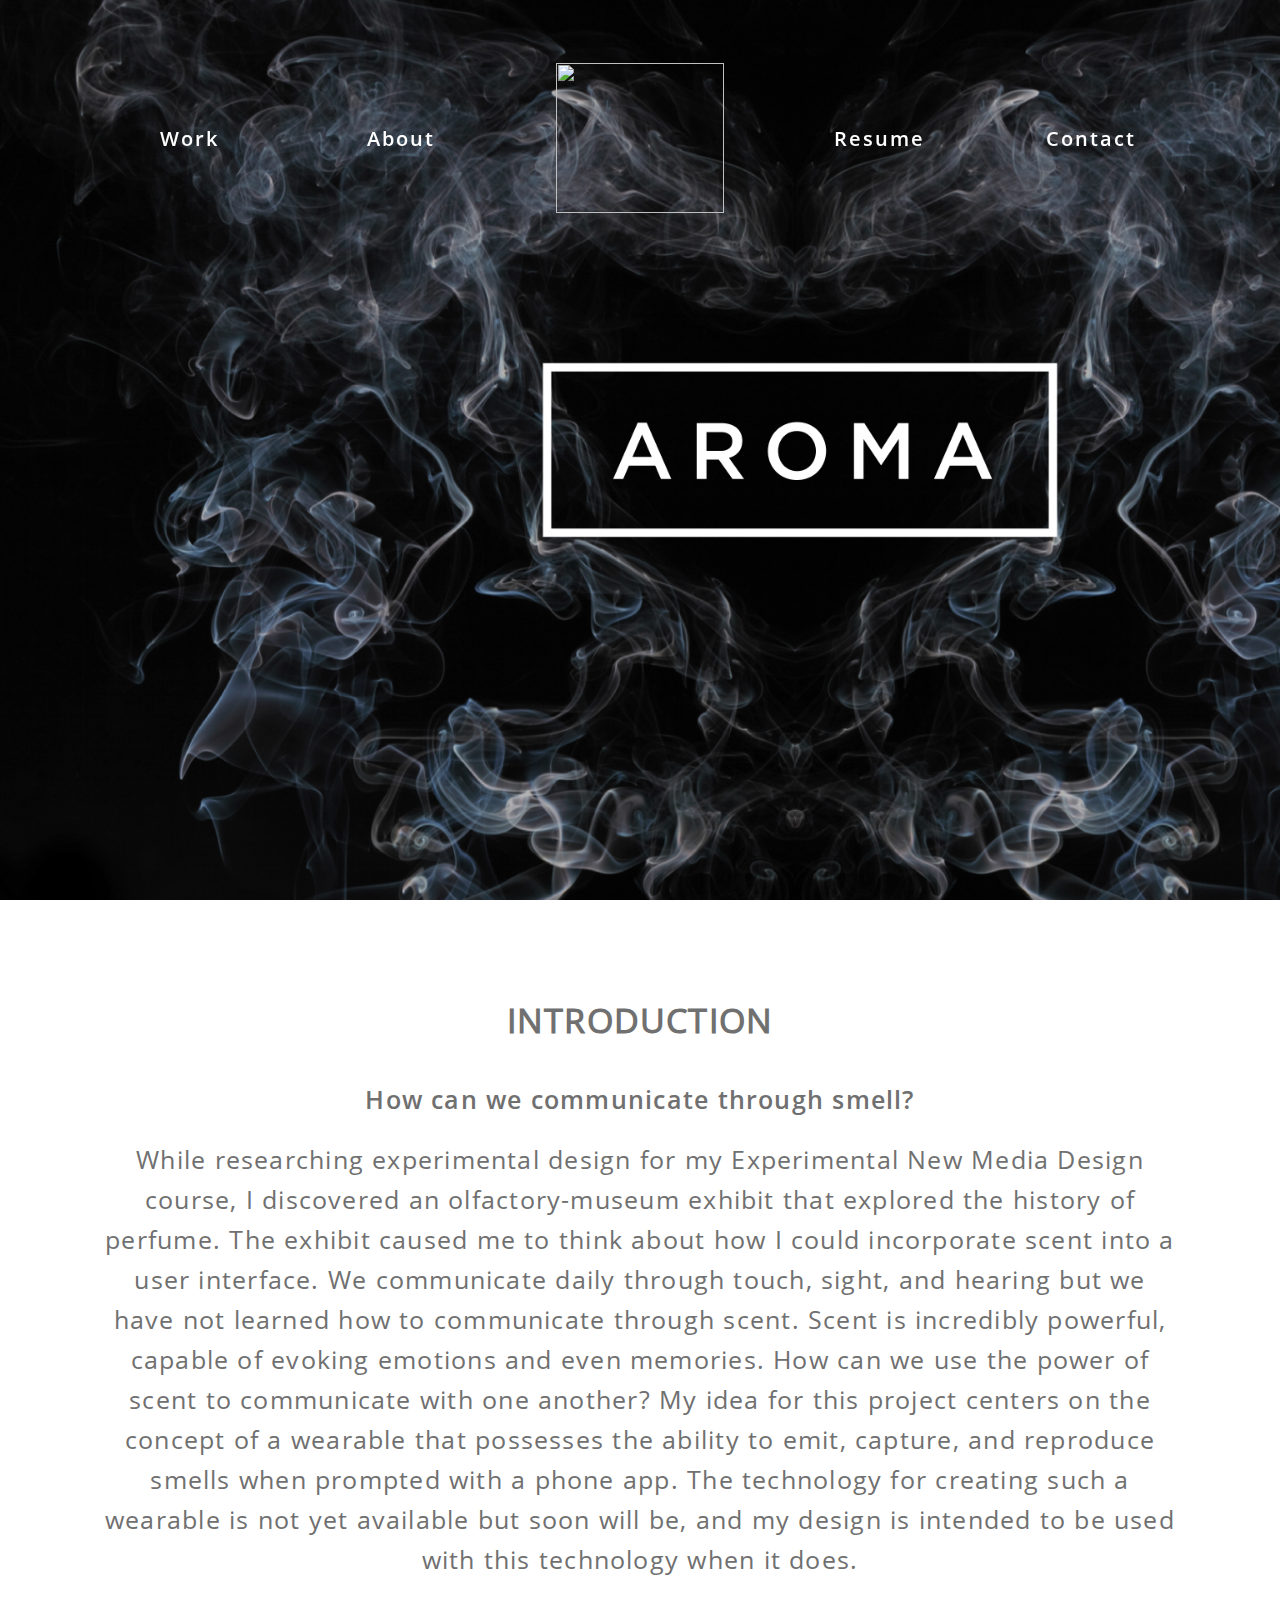
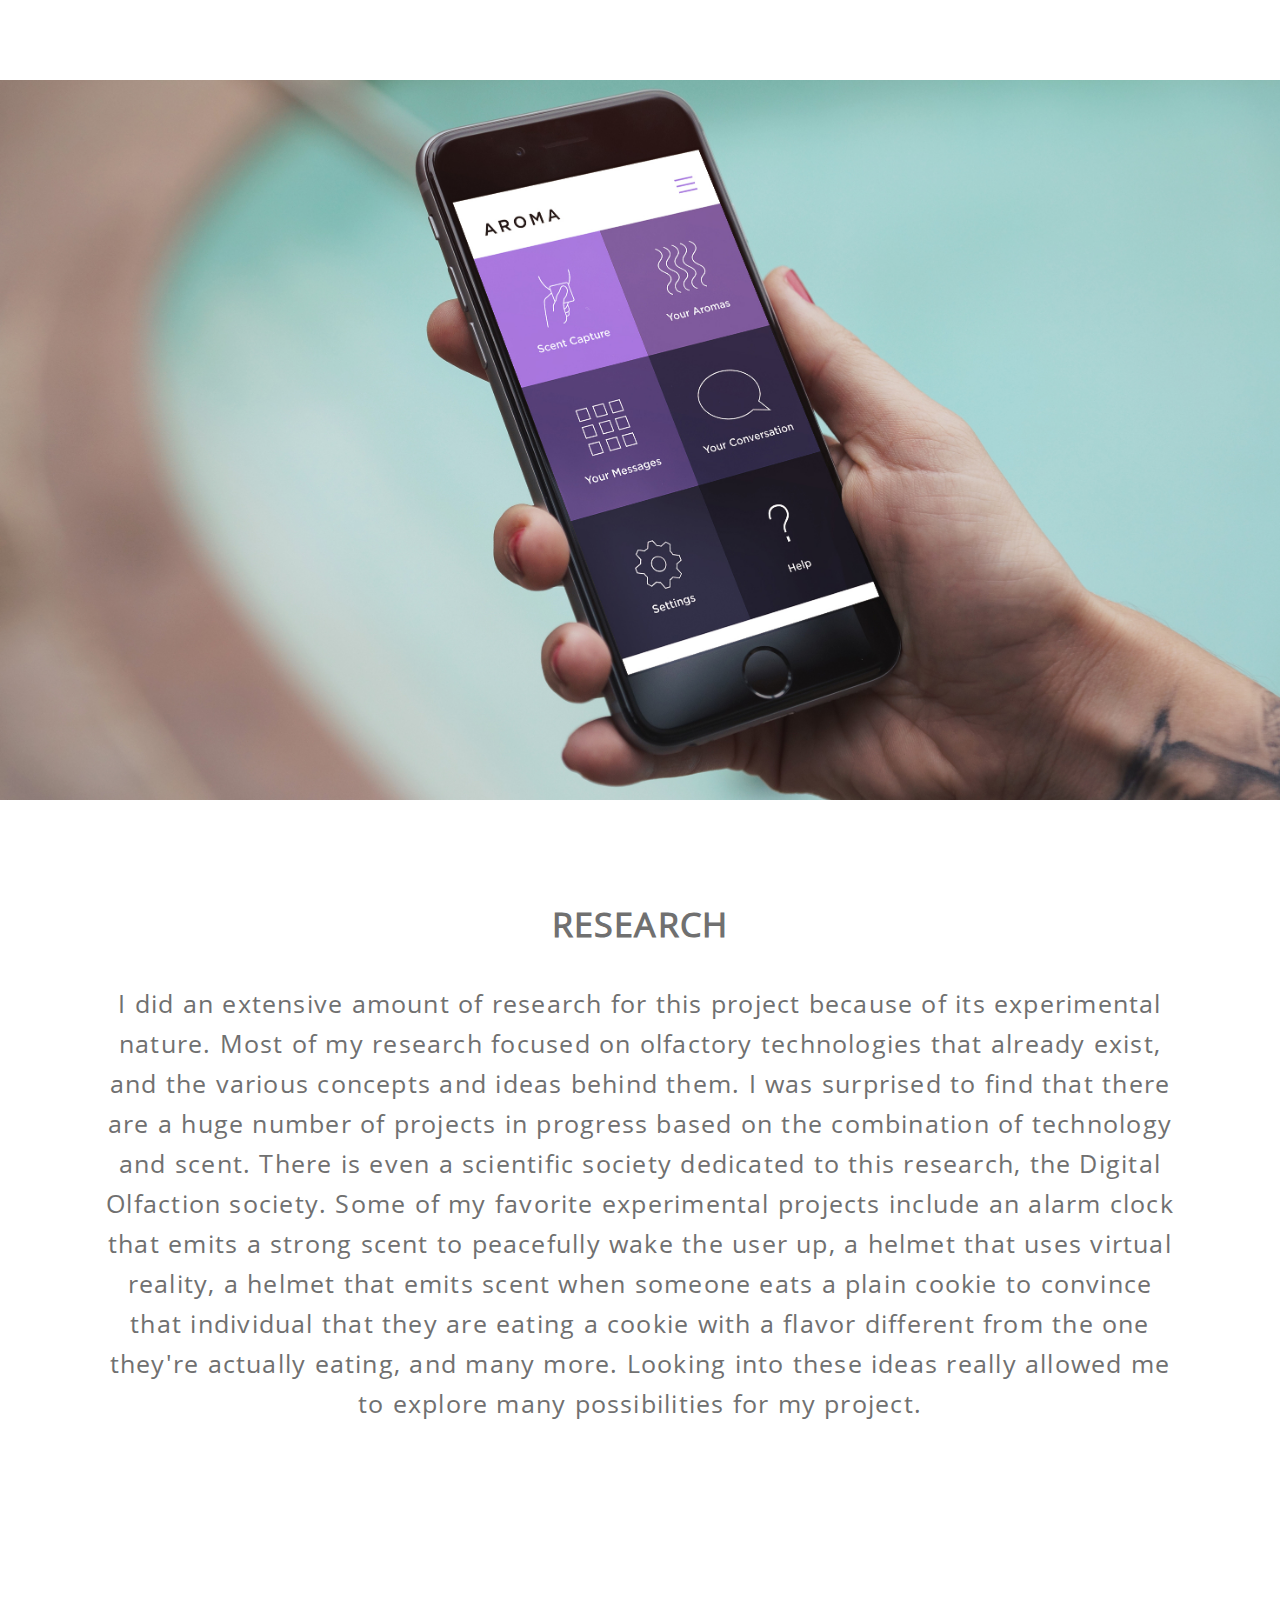
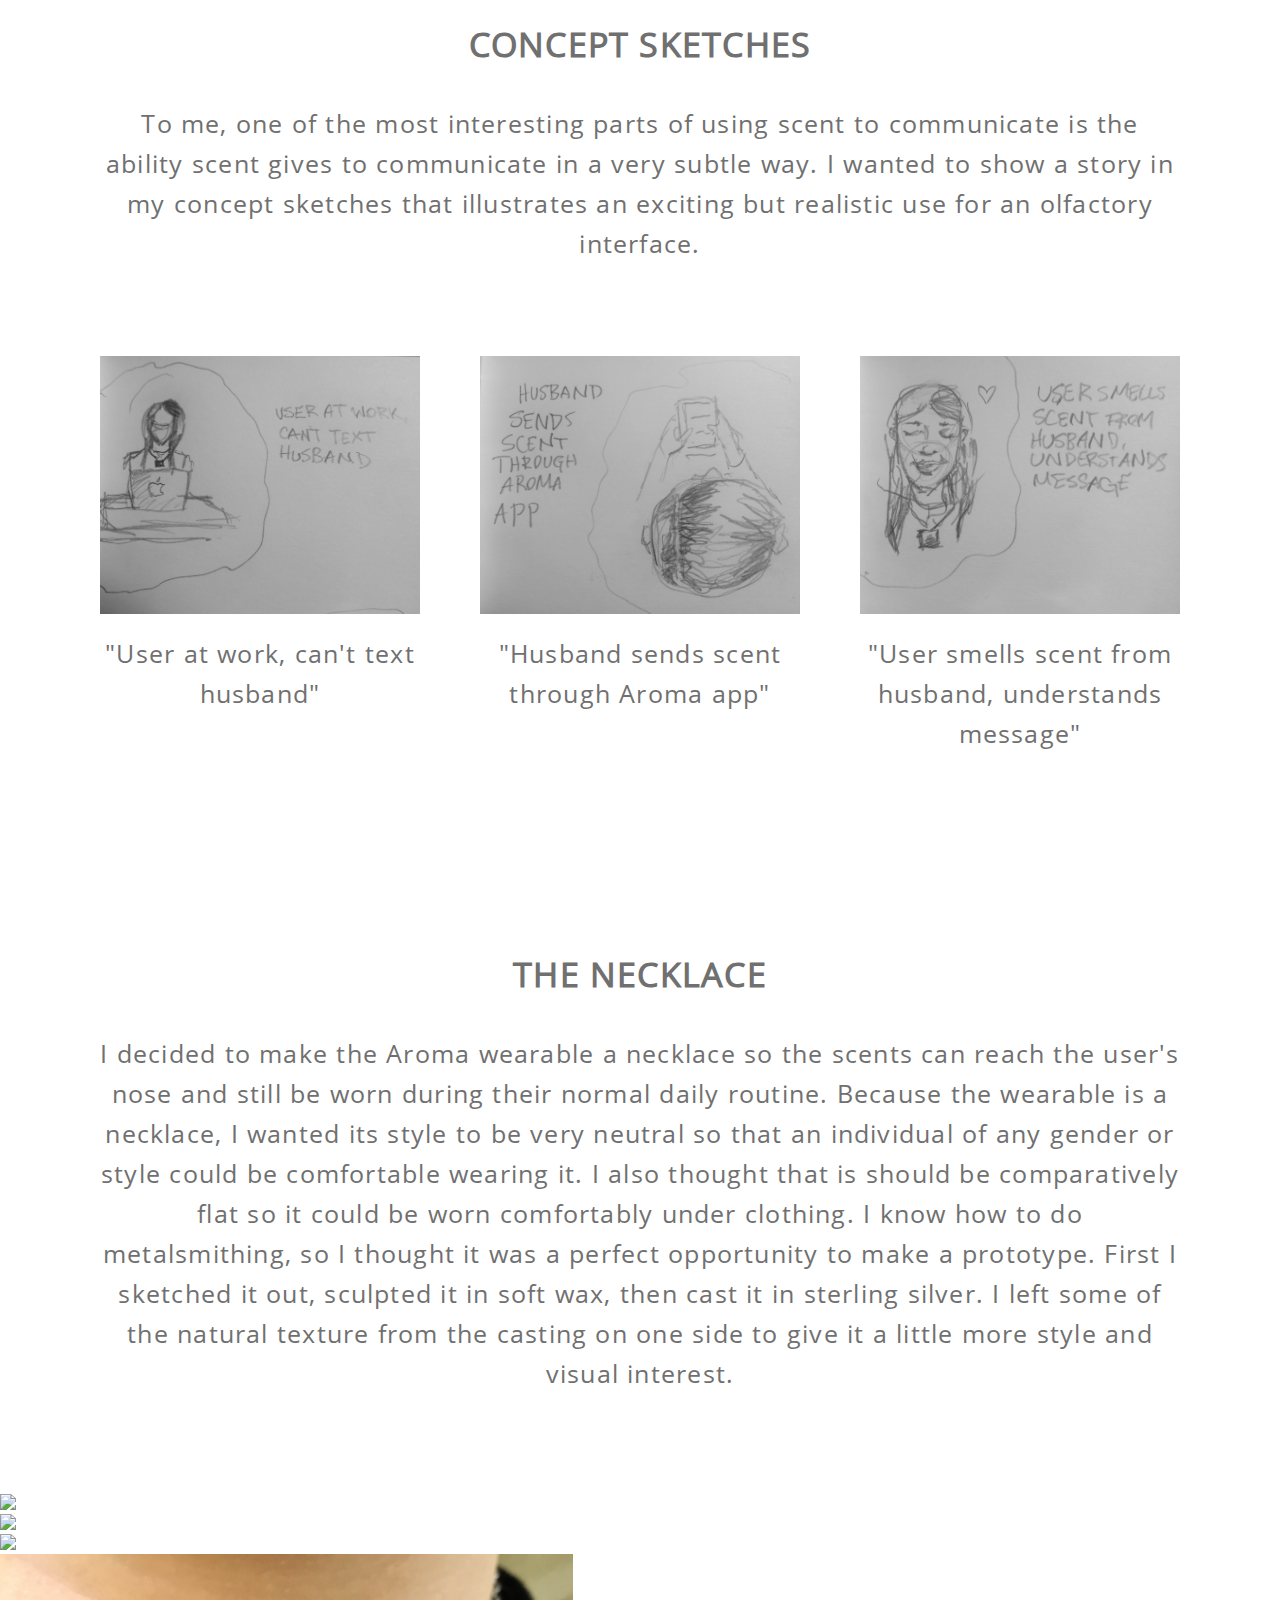
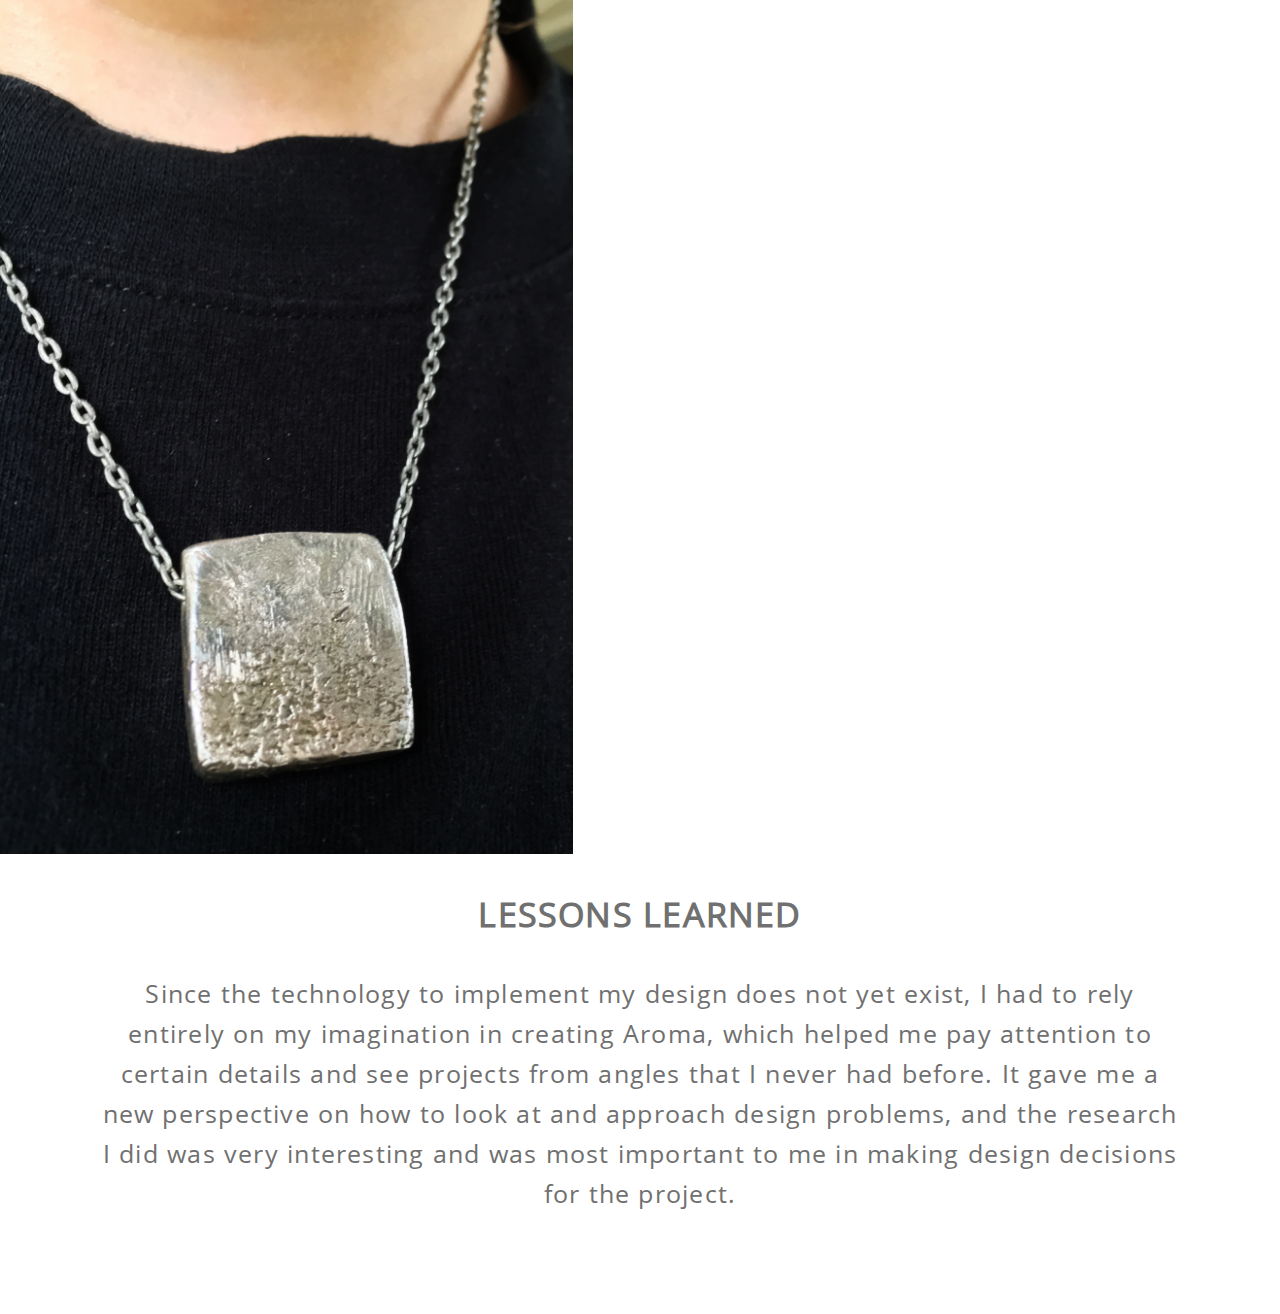
==== aroma.html @ cc3b825e "Aroma project page" ====
<!doctype html>
<html>
  <head>
    <meta name="viewport" content="width=device-width, initial-scale=1.0">
    <title>Hailey Thorp - The Bomb Diggity</title>
    <style>
      * {
        margin: 0;
        padding: 0;
      }

      a {
        text-decoration: none;
      }
    </style>
    <link rel="stylesheet" type="text/css" href="./fonts/fonts.css">
    <link rel="stylesheet" type="text/css" href="./css/aroma.css">
    <link rel="stylesheet" type="text/css" href="http://cdn.jsdelivr.net/jquery.slick/1.6.0/slick.css"/>
    <script type="text/javascript" src="http://code.jquery.com/jquery-1.11.0.min.js"></script>
    <script type="text/javascript" src="http://code.jquery.com/jquery-migrate-1.2.1.min.js"></script>
    <script type="text/javascript" src="http://cdn.jsdelivr.net/jquery.slick/1.6.0/slick.min.js"></script>

  </head>
  <body>
    <section id="header" class="aroma-hero">

      <div class="hero-nav sticky">
        <a href="#work" class="hero-nav__link">Work</a>
        <a href="#" class="hero-nav__link">About</a>
        <img class="hero-nav__image" src="images/BEETLE_LOGO_LIGHT.png">
        <a href="#" class="hero-nav__link">Resume</a>
        <a href="#" class="hero-nav__link">Contact</a>
      </div>

    </section>
    <section class="text-section">
      <h2>INTRODUCTION</h2>
      <p class="subhead">How can we communicate through smell?</p>
      <div>While researching experimental design for my Experimental New Media Design course, I discovered an olfactory-museum exhibit that explored the history of perfume.  The exhibit caused me to think about how I could incorporate scent into a user interface.  We communicate daily through touch, sight, and hearing but we have not learned how to communicate through scent.  Scent is incredibly powerful, capable of evoking emotions and even memories.  How can we use the power of scent to communicate with one another?  My idea for this project centers on the concept of a wearable that possesses the ability to emit, capture, and reproduce smells when prompted with a phone app.  The technology for creating such a wearable is not yet available but soon will be, and my design is intended to be used with this technology when it does.</div>
    </section>
    <img class="full-screen-img" src="images/aroma/AromaMockup1.jpg" />
    <section class="text-section">
      <h2>RESEARCH</h2>
      <p>I did an extensive amount of research for this project because of its experimental nature. Most of my research focused on olfactory technologies that already exist, and the various concepts and ideas behind them. I was surprised to find that there are a huge number of projects in progress based on the combination of technology and scent. There is even a scientific society dedicated to this research, the Digital Olfaction society. Some of my favorite experimental projects include an alarm clock that emits a strong scent to peacefully wake the user up, a helmet that uses virtual reality, a helmet that emits scent when someone eats a plain cookie to convince that individual that they are eating a cookie with a flavor different from the one they're actually eating, and many more. Looking into these ideas really allowed me to explore many possibilities for my project.</p>
    </section>
    <section class="text-section">
      <h2>CONCEPT SKETCHES</h2>
      <p>To me, one of the most interesting parts of using scent to communicate is the ability scent gives to communicate in a very subtle way. I wanted to show a story in my concept sketches that illustrates an exciting but realistic use for an olfactory interface.</p>
      <ul class="concept-images">
        <li>
          <img src="images/aroma/CS1.JPG" />
          <p class="concept-text">"User at work, can't text husband"</p>
        </li>
        <li>
          <img src="images/aroma/CS2.JPG" />
          <p class="concept-text">"Husband sends scent through Aroma app"</p>
        </li>
        <li>
          <img src="images/aroma/CS3.JPG" />
          <p class="concept-text">"User smells scent from husband, understands message"</p>
        </li>
      </ul>
    </section>
    <section class="text-section">
      <h2>THE NECKLACE</h2>
      <p>I decided to make the Aroma wearable a necklace so the scents can reach the user's nose and still be worn during their normal daily routine.  Because the wearable is a necklace, I wanted its style to be very neutral so that an individual of any gender or style could be comfortable wearing it.  I also thought that is should be comparatively flat so it could be worn comfortably under clothing.  I know how to do metalsmithing, so I thought it was a perfect opportunity to make a prototype.  First I sketched it out, sculpted it in soft wax, then cast it in sterling silver.  I left some of the natural texture from the casting on one side to give it a little more style and visual interest.</p>
    </section>
    <div class="picture-slide">
      <div><img src="images/aroma/necklace/IMG_1186.jpg" /></div>
      <div><img src="images/aroma/necklace/IMG_1188.jpg" /></div>
      <div><img src="images/aroma/necklace/IMG_1194.jpg" /></div>
      <div><img src="images/aroma/necklace/IMG_1196.jpg" /></div>
    </div>
    <section class="text-section">
      <h2>LESSONS LEARNED</h2>
      <p>Since the technology to implement my design does not yet exist, I had to rely entirely on my imagination in creating Aroma, which helped me pay attention to certain details and see projects from angles that I never had before.  It gave me a new perspective on how to look at and approach design problems, and the research I did was very interesting and was most important to me in making design decisions for the project.</p>
    </section>
    <script type="text/javascript" src="js/slider.js"></script>

  </body>
</html>
---- fonts/fonts.css ----
@font-face {
    font-family: OpenSansRegular;
    src: url(Open_Sans/OpenSans-Regular.ttf);
}

@font-face {
    font-family: OpenSansSemiBold;
    src: url(Open_Sans/OpenSans-Semibold.ttf);
}
---- css/aroma.css ----
/** color styles **/
.gray-back {
  background-color: #ebebeb;
}

/** HERO STYLES **/
.aroma-hero {
  width: 100%;
  height: 100vh;

  background-image: url("../images/aroma/AromaIntroPhoto.jpg");
  background-repeat: no-repeat;
  -webkit-background-size: cover;
  -moz-background-size: cover;
  -o-background-size: cover;
  background-size: cover;
}

.hero-nav {
  padding-top: 63px;
  width: auto;
  text-align: center;
}

.hero-nav__image {
  margin: 0 47px;
  width: 168px;
  height: 150px;
  vertical-align: middle;
}

.hero-nav__link {
  display: inline-block;
  vertical-align: middle;
  margin: 0 59px;
  width: 90px;

  font-family: 'OpenSansSemiBold';
  font-size: 20px;
  text-decoration: none;
  color: #ffffff;
  letter-spacing: 0.1em;
}

.hero-nav__link:hover {
  color: #ffffff;
}

.sticky {
  position: fixed;
  top: 0;
  left: 0;
  z-index: 20;

  width: 100%;
}

.text-section {
  padding: 100px;
  color: #707070;
  font-family: 'OpenSansRegular';
  font-size: 24.5px;
  letter-spacing: 0.05em;
  text-align: center;
  line-height: 40px;
}

.text-section h2 {
  font-size: 34px;
}


.text-section p {
  margin-top: 40px;
}

.subhead {
  font-family: 'OpenSansSemiBold';
  margin-bottom: 20px;
}

.picture-slide {
  height: 100vh;
  width: 100%;
  position: relative;
}

.picture-slide img {
  height: 100vh;
  margin: 0 auto;
}

.slick-prev {
  position: absolute;
  left: 40px;
  top: calc(50vh - 40px);
  width: 40px;
  height: 75px;
  color: transparent;
  border: none;
  background-color: transparent;
  background: url(../images/arrow.png) no-repeat;
  background-position: -37px -21px;
  -moz-transform: scaleX(-1);
  -o-transform: scaleX(-1);
  -webkit-transform: scaleX(-1);
  transform: scaleX(-1);
  z-index: 100;
}

.slick-next {
  position: absolute;
  right: 40px;
  top: calc(50vh - 40px);
  width: 40px;
  height: 75px;
  color: transparent;
  border: none;
  background-color: transparent;
  background: url(../images/arrow.png) no-repeat;
  background-position: -37px -21px;
  z-index: 100;
}

.slick-prev:focus {outline:0;}
.slick-next:focus {outline:0;}

.full-screen-img {
  width: 100vw;
}

.concept-images {
  margin-top: 92px;
  display: flex;
  justify-content: space-between;
}

.concept-images li {
  display: inline-block;
  width: 25vw;
}

.concept-images img {
  display: block;
  width: 100%;
}

p.concept-text {
  margin-top: 20px;
}
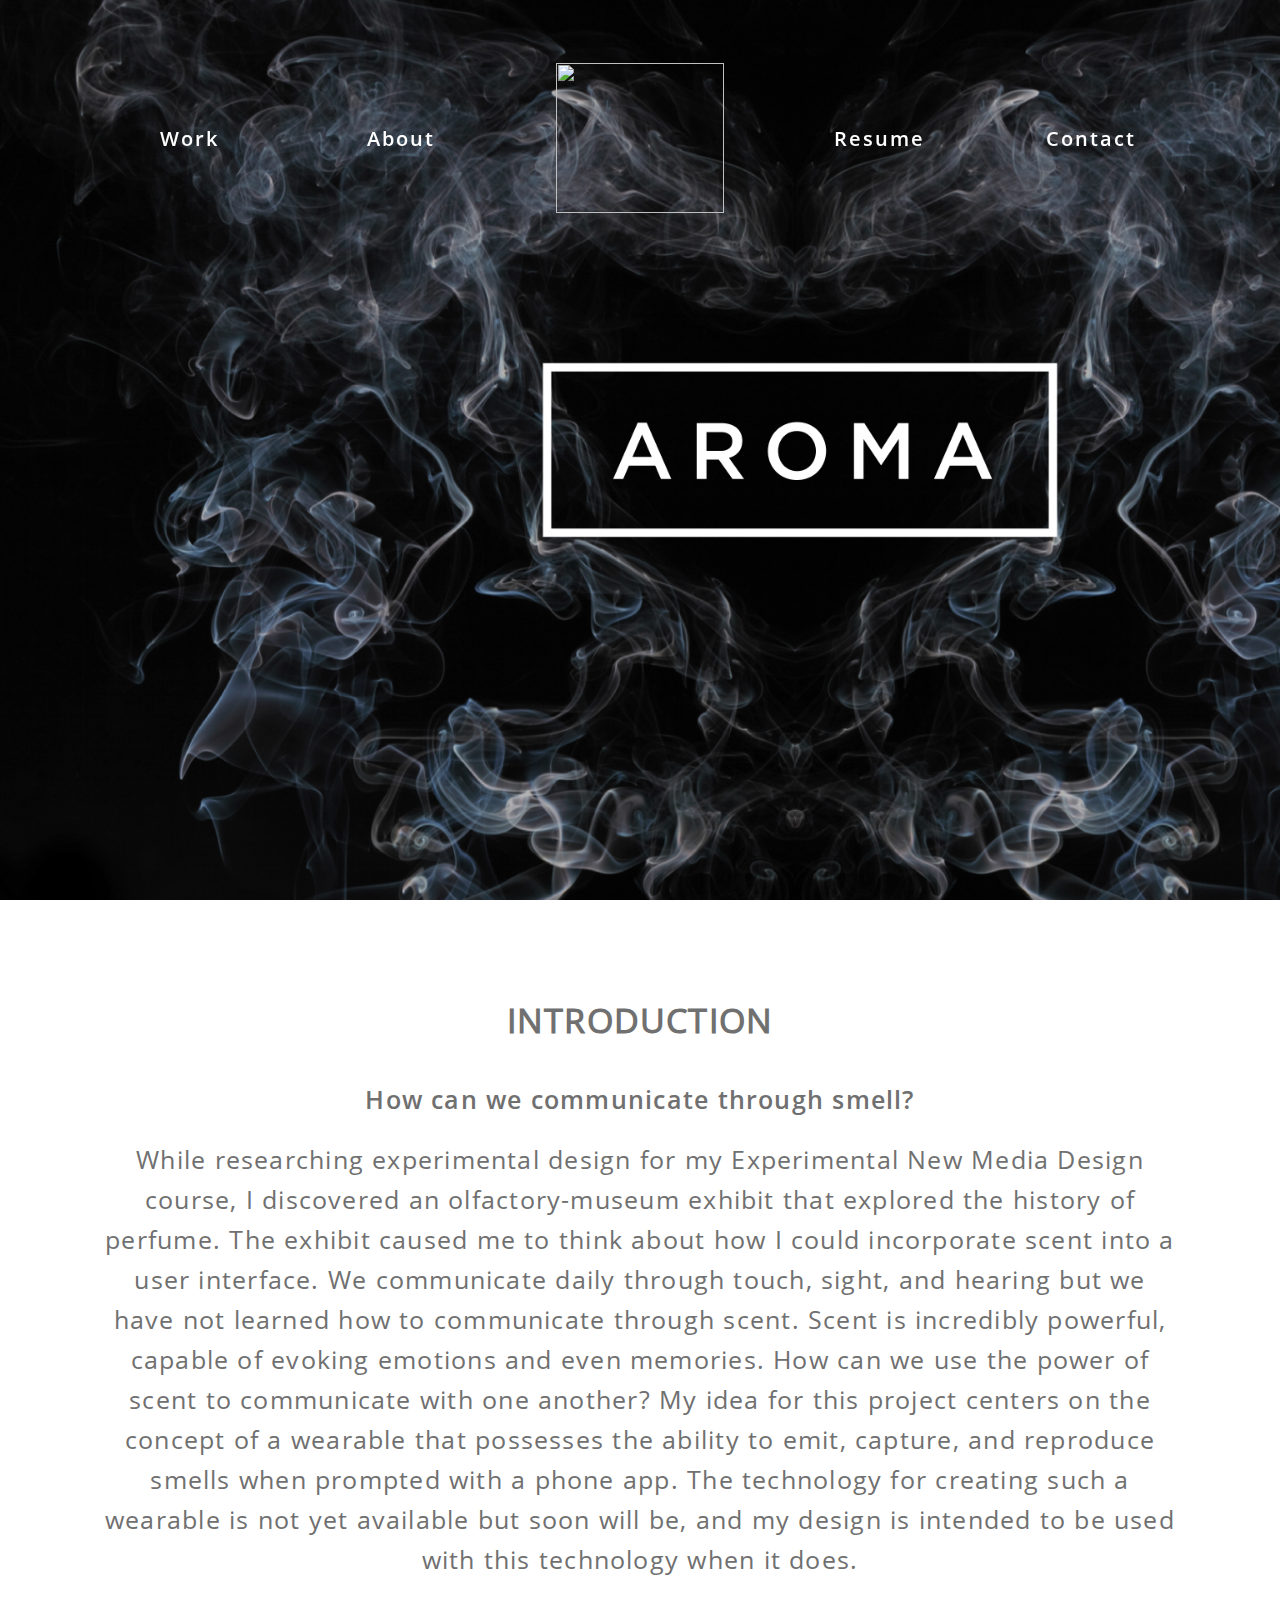
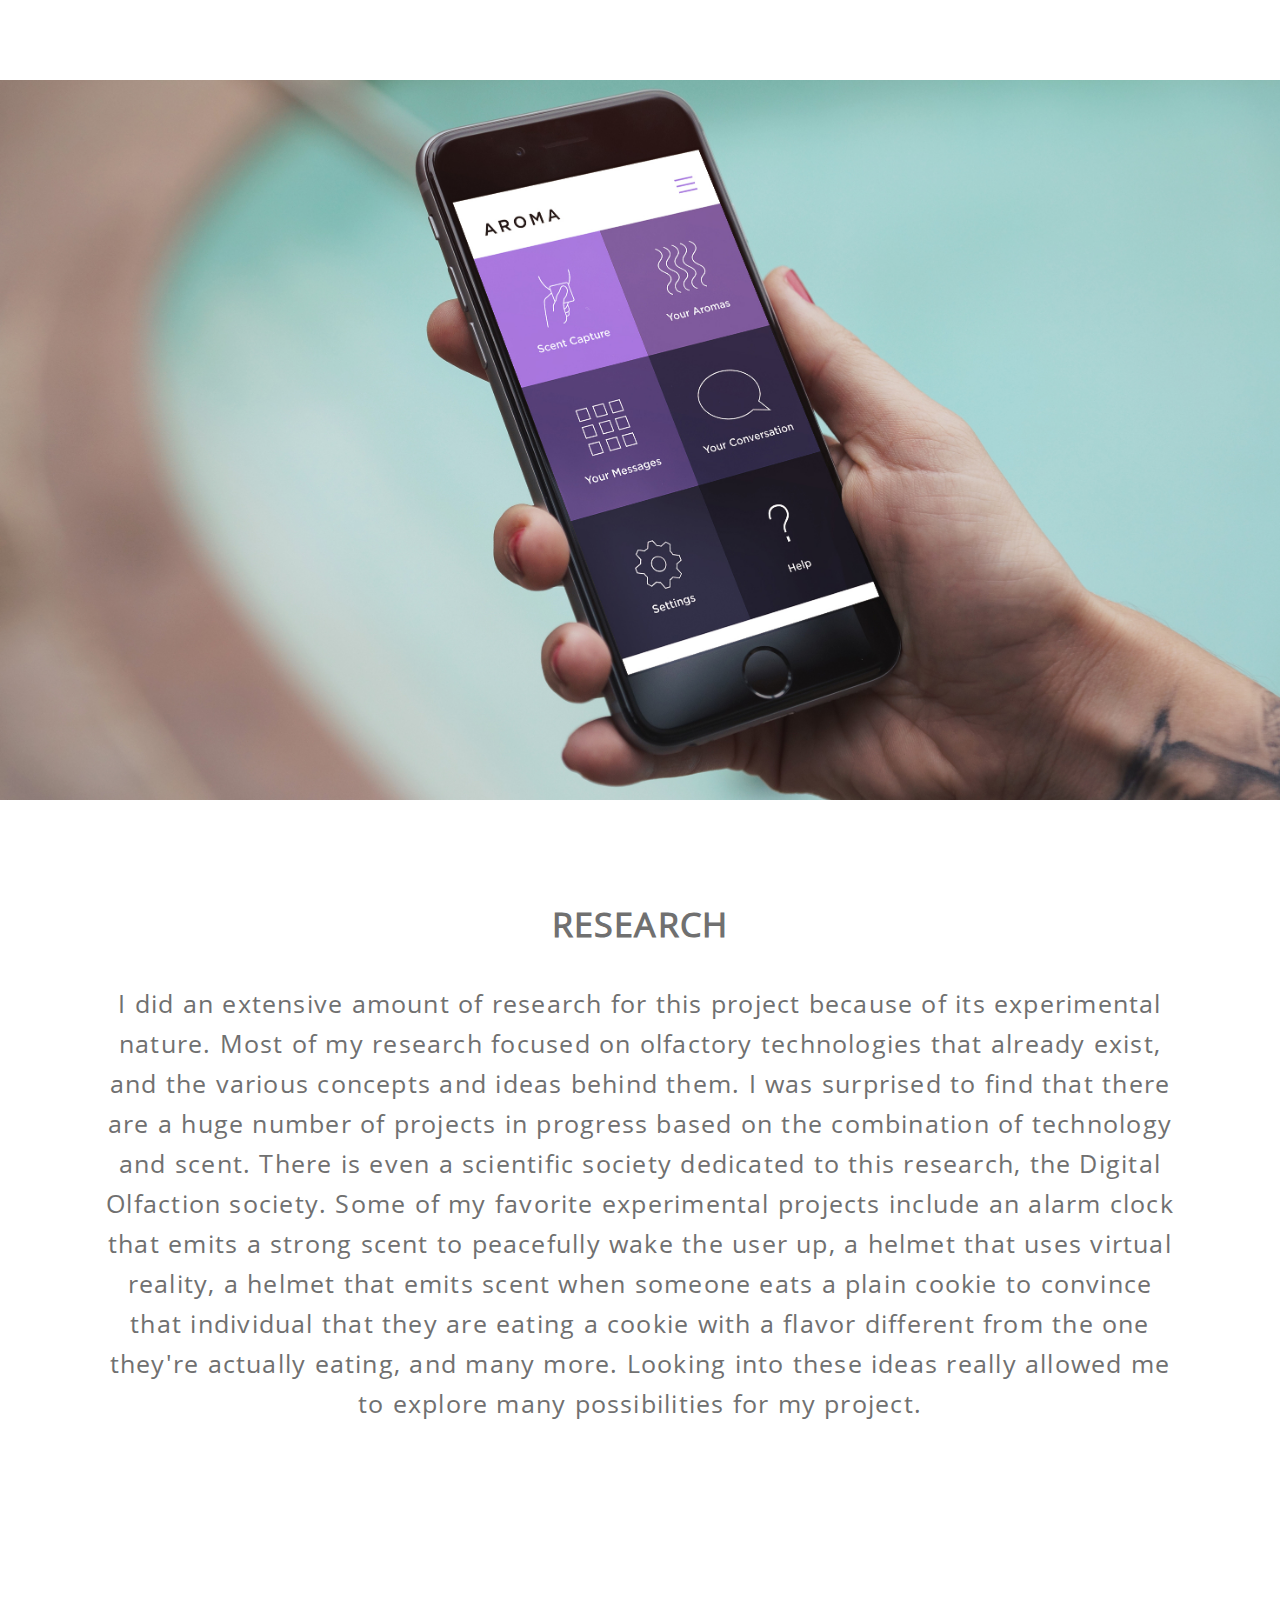
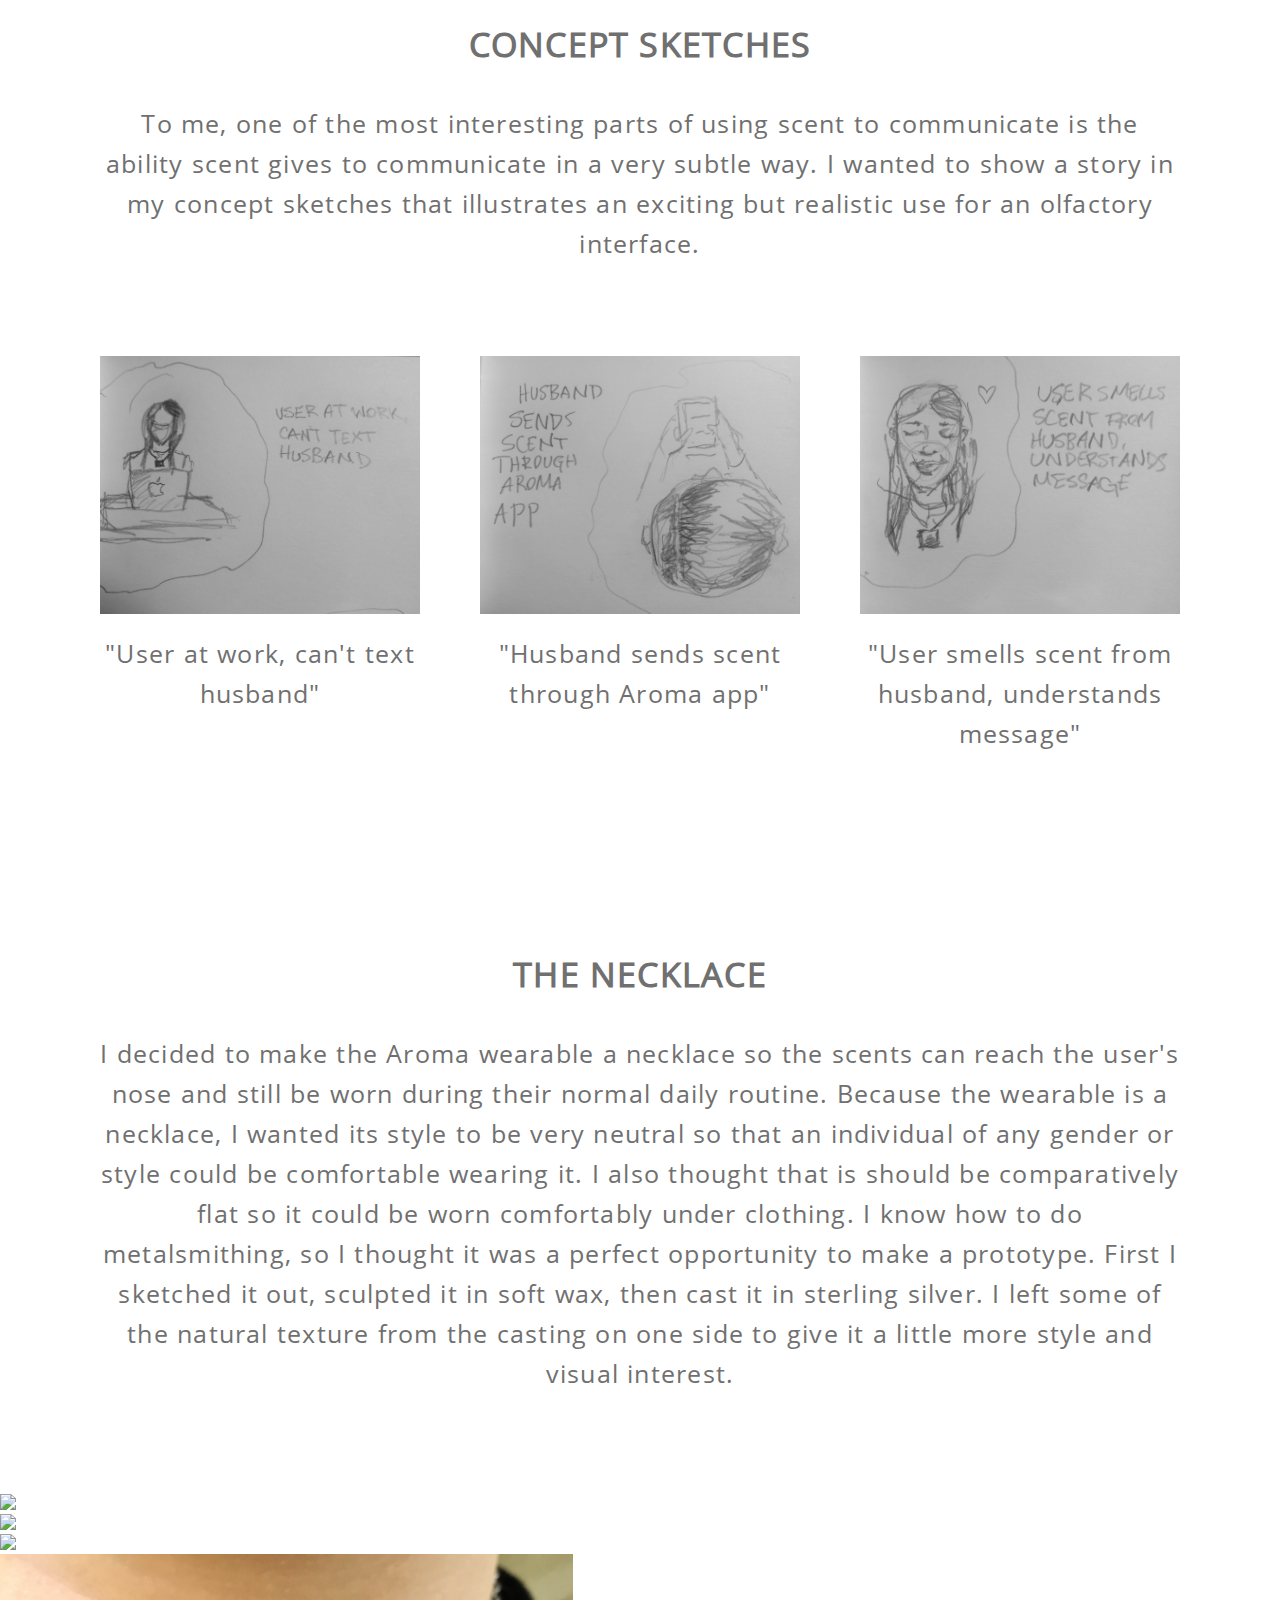
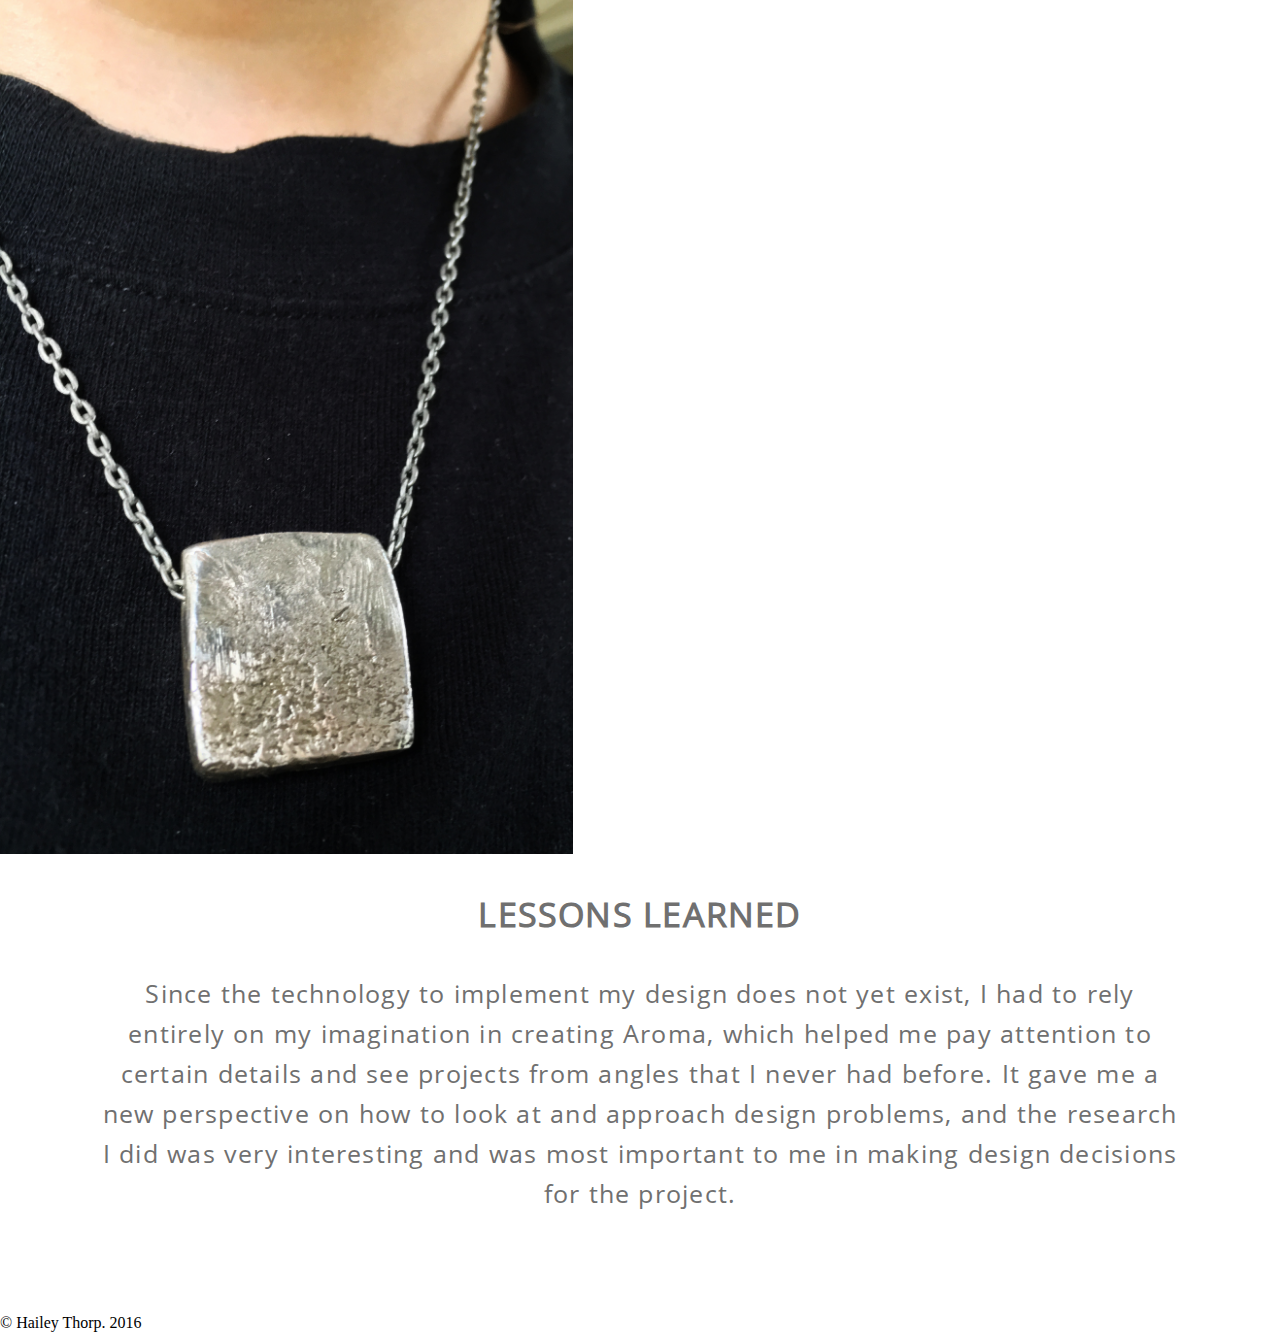
==== commit 809601ee: "Finish global nav styles" ====
--- a/aroma.html
+++ b/aroma.html
@@ -15,11 +15,13 @@
     </style>
     <link rel="stylesheet" type="text/css" href="./fonts/fonts.css">
     <link rel="stylesheet" type="text/css" href="./css/aroma.css">
-    <link rel="stylesheet" type="text/css" href="http://cdn.jsdelivr.net/jquery.slick/1.6.0/slick.css"/>
-    <script type="text/javascript" src="http://code.jquery.com/jquery-1.11.0.min.js"></script>
-    <script type="text/javascript" src="http://code.jquery.com/jquery-migrate-1.2.1.min.js"></script>
-    <script type="text/javascript" src="http://cdn.jsdelivr.net/jquery.slick/1.6.0/slick.min.js"></script>
-
+    <link rel="stylesheet" type="text/css" href="./css/footer.css">
+    <link rel="stylesheet" type="text/css" href="./css/global-nav.css">
+    <link rel="stylesheet" type="text/css" href="https://cdn.jsdelivr.net/jquery.slick/1.6.0/slick.css"/>
+    <script type="text/javascript" src="https://code.jquery.com/jquery-1.11.0.min.js"></script>
+    <script type="text/javascript" src="https://code.jquery.com/jquery-migrate-1.2.1.min.js"></script>
+    <script type="text/javascript" src="https://cdn.jsdelivr.net/jquery.slick/1.6.0/slick.min.js"></script>
+    <script src="https://use.fontawesome.com/756e28f81e.js"></script>
   </head>
   <body>
     <section id="header" class="aroma-hero">
@@ -75,7 +77,17 @@
       <h2>LESSONS LEARNED</h2>
       <p>Since the technology to implement my design does not yet exist, I had to rely entirely on my imagination in creating Aroma, which helped me pay attention to certain details and see projects from angles that I never had before.  It gave me a new perspective on how to look at and approach design problems, and the research I did was very interesting and was most important to me in making design decisions for the project.</p>
     </section>
-    <script type="text/javascript" src="js/slider.js"></script>
 
+    <footer class="footer">
+      <span class="footer__icons">
+        <a href="https://linkedin.com/in/haileythorp" class="fa fa-linkedin"></a>
+        <a href="https://instagram.com/haileythorp" class="fa fa-instagram"></a>
+        <a href="https://pinterest.com/fenrizisthem" class="fa fa-pinterest-p"></a>
+        <a href="https://boiled--angel.tumblr.com" class="fa fa-tumblr"></a>
+      </span>
+
+      <span class="footer__copyright">&copy; Hailey Thorp. 2016</span>
+    </footer>
   </body>
+  <script type="text/javascript" src="js/slider.js"></script>
 </html>
--- a/css/aroma.css
+++ b/css/aroma.css
@@ -14,45 +14,6 @@
   -moz-background-size: cover;
   -o-background-size: cover;
   background-size: cover;
-}
-
-.hero-nav {
-  padding-top: 63px;
-  width: auto;
-  text-align: center;
-}
-
-.hero-nav__image {
-  margin: 0 47px;
-  width: 168px;
-  height: 150px;
-  vertical-align: middle;
-}
-
-.hero-nav__link {
-  display: inline-block;
-  vertical-align: middle;
-  margin: 0 59px;
-  width: 90px;
-
-  font-family: 'OpenSansSemiBold';
-  font-size: 20px;
-  text-decoration: none;
-  color: #ffffff;
-  letter-spacing: 0.1em;
-}
-
-.hero-nav__link:hover {
-  color: #ffffff;
-}
-
-.sticky {
-  position: fixed;
-  top: 0;
-  left: 0;
-  z-index: 20;
-
-  width: 100%;
 }
 
 .text-section {
--- a/css/global-nav.css
+++ b/css/global-nav.css
@@ -0,0 +1,46 @@
+.hero-nav {
+  padding-top: 63px;
+  width: auto;
+  text-align: center;
+}
+
+.hero-nav__image {
+  margin: 0 47px;
+  width: 168px;
+  height: 150px;
+  vertical-align: middle;
+}
+
+.hero-nav__link {
+  display: inline-block;
+  vertical-align: middle;
+  margin: 0 59px;
+  width: 90px;
+
+  font-family: 'OpenSansSemiBold';
+  font-size: 20px;
+  text-decoration: none;
+  color: #ffffff;
+  letter-spacing: 0.1em;
+}
+
+.hero-nav__link:hover {
+  color: #ac46bf;
+}
+
+.sticky {
+  position: fixed;
+  top: 0;
+  left: 0;
+  z-index: 20;
+
+  width: 100%;
+}
+
+.is-stuck .hero-nav__link {
+  color: #424242;
+}
+
+.is-stuck .hero-nav__link:hover {
+  color: #ac46bf;
+}
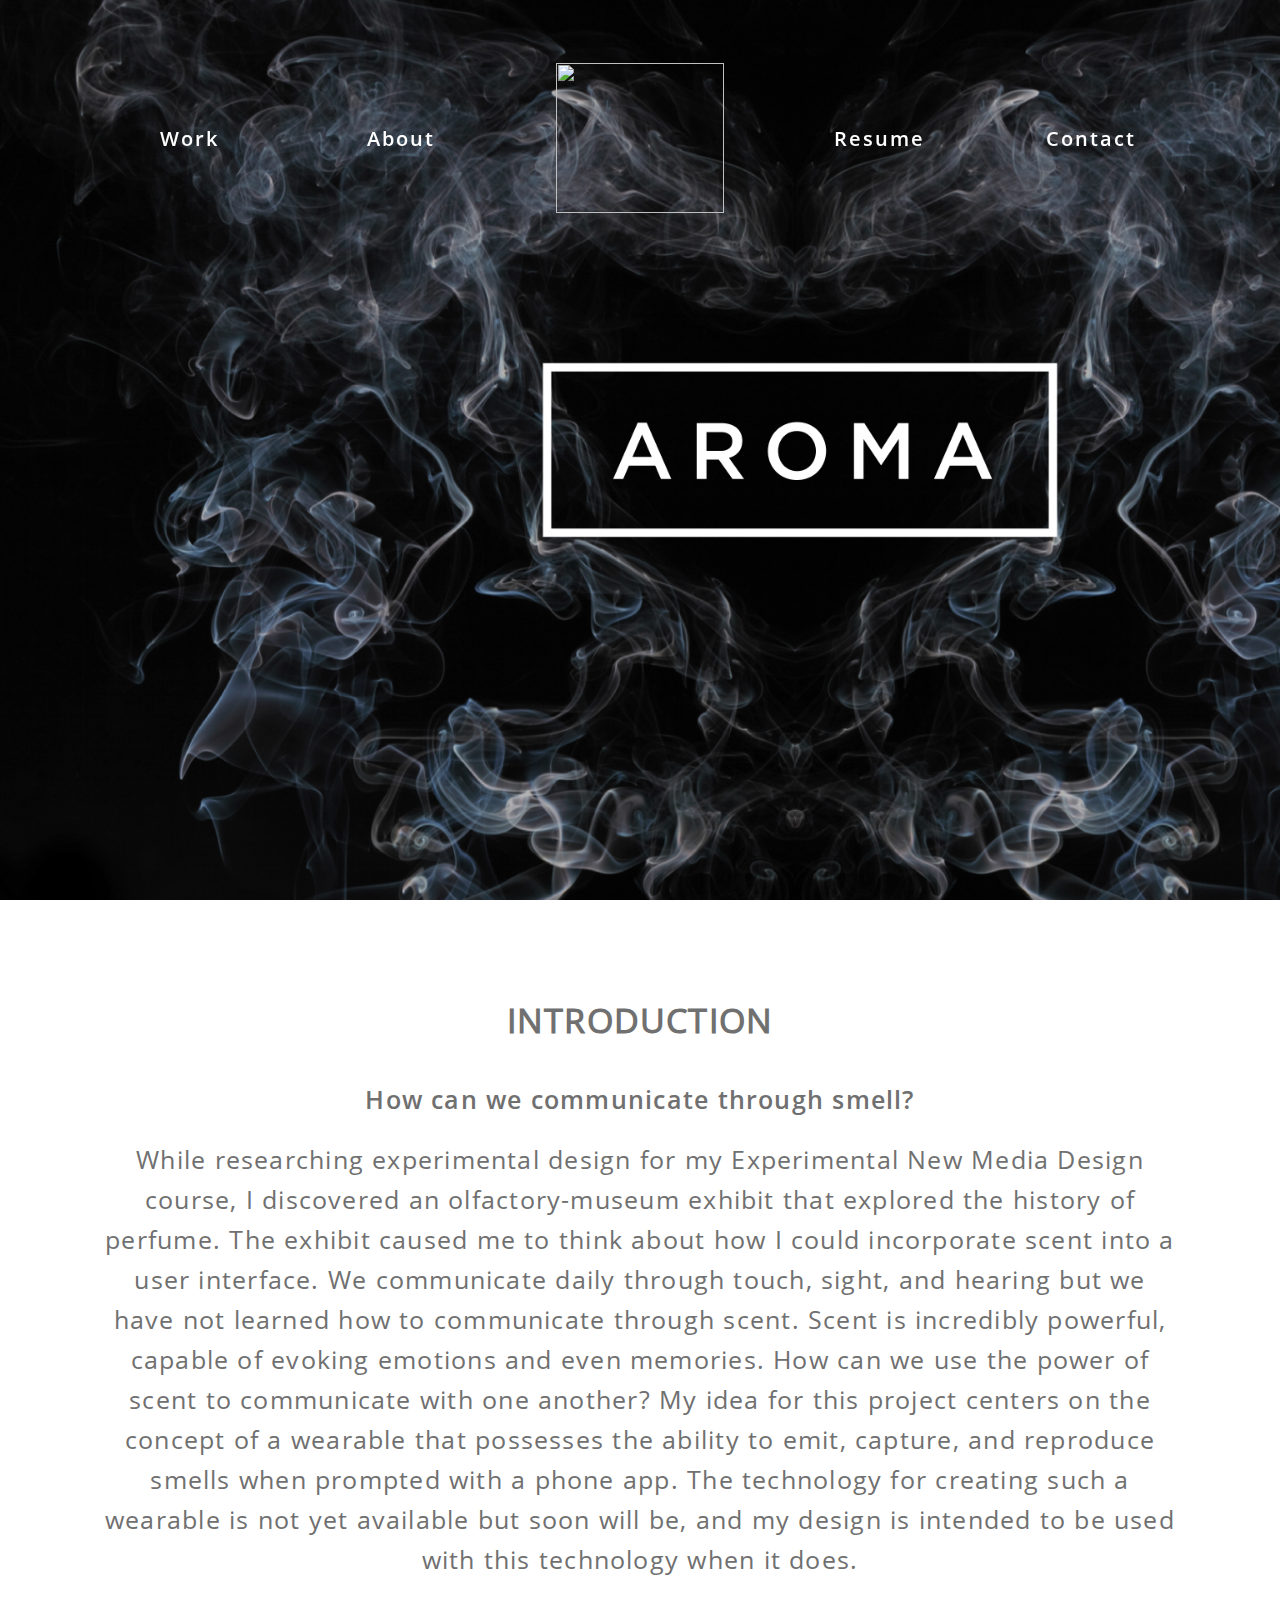
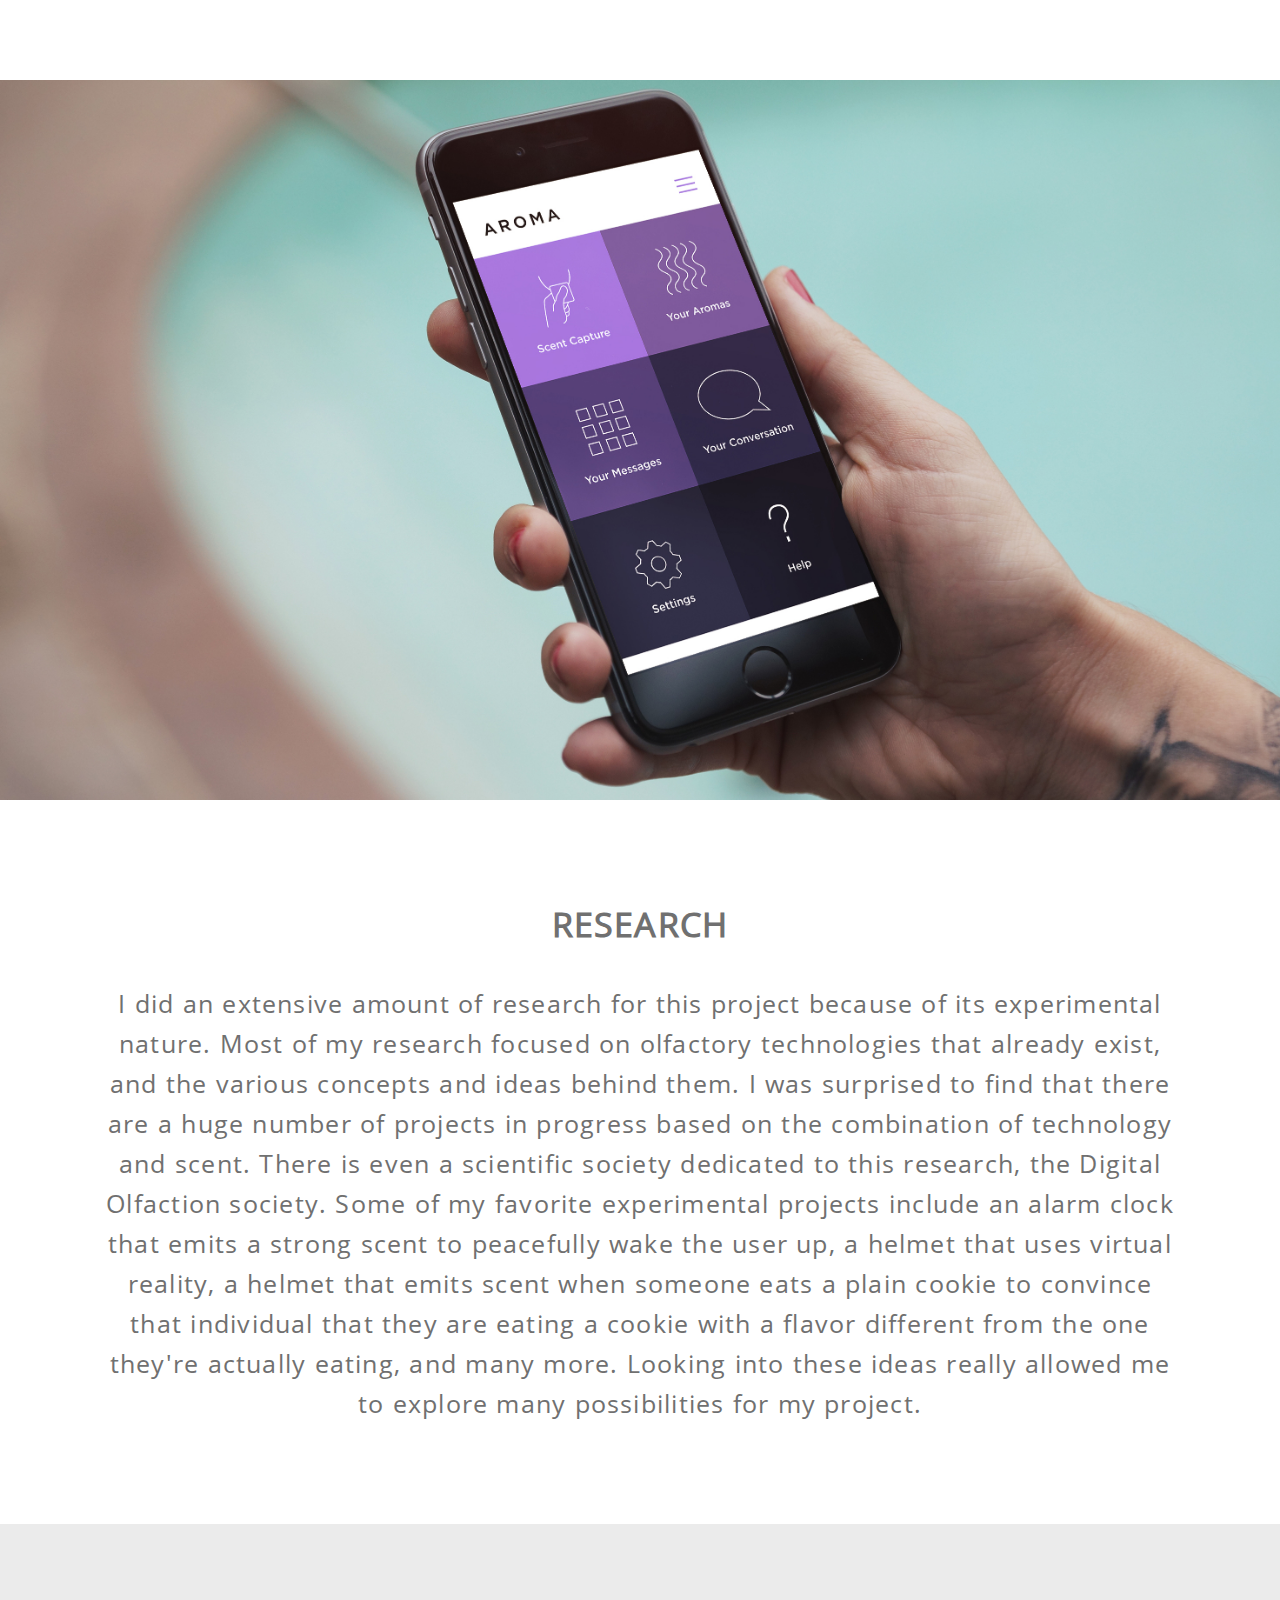
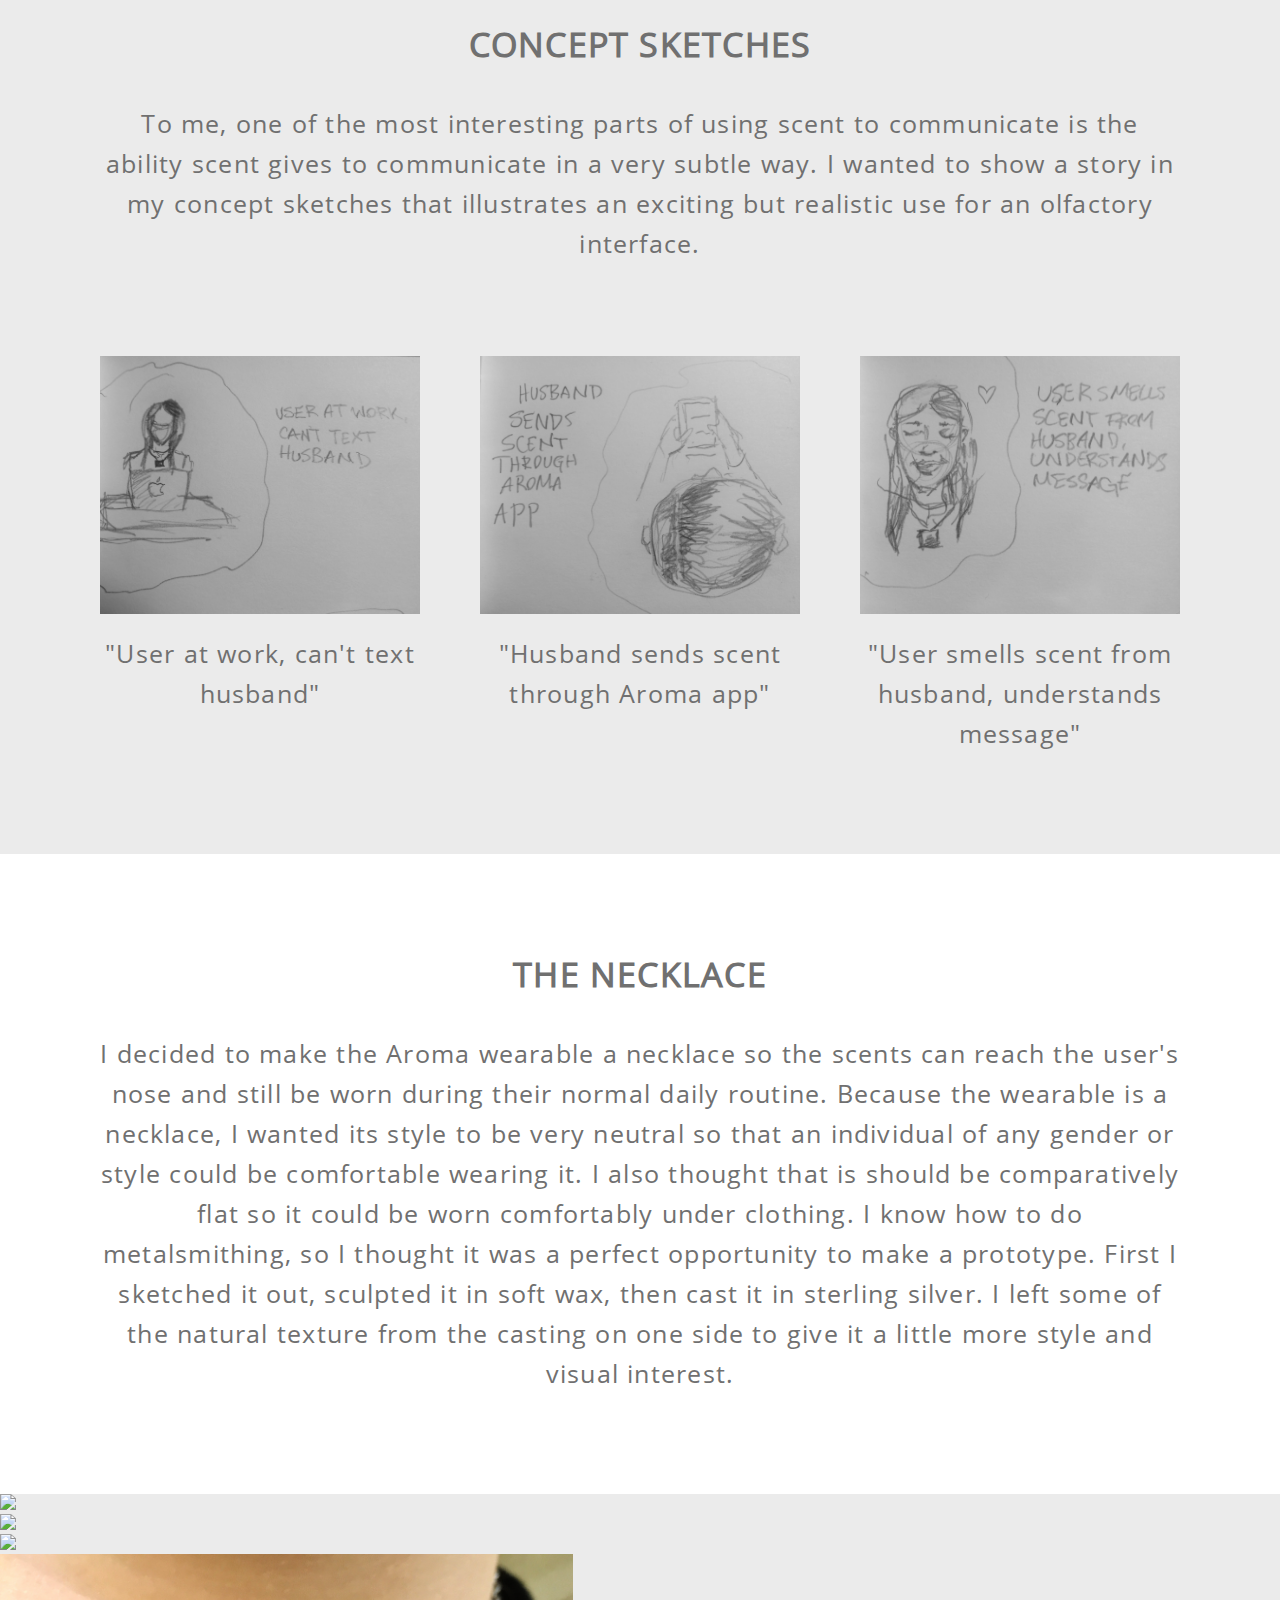
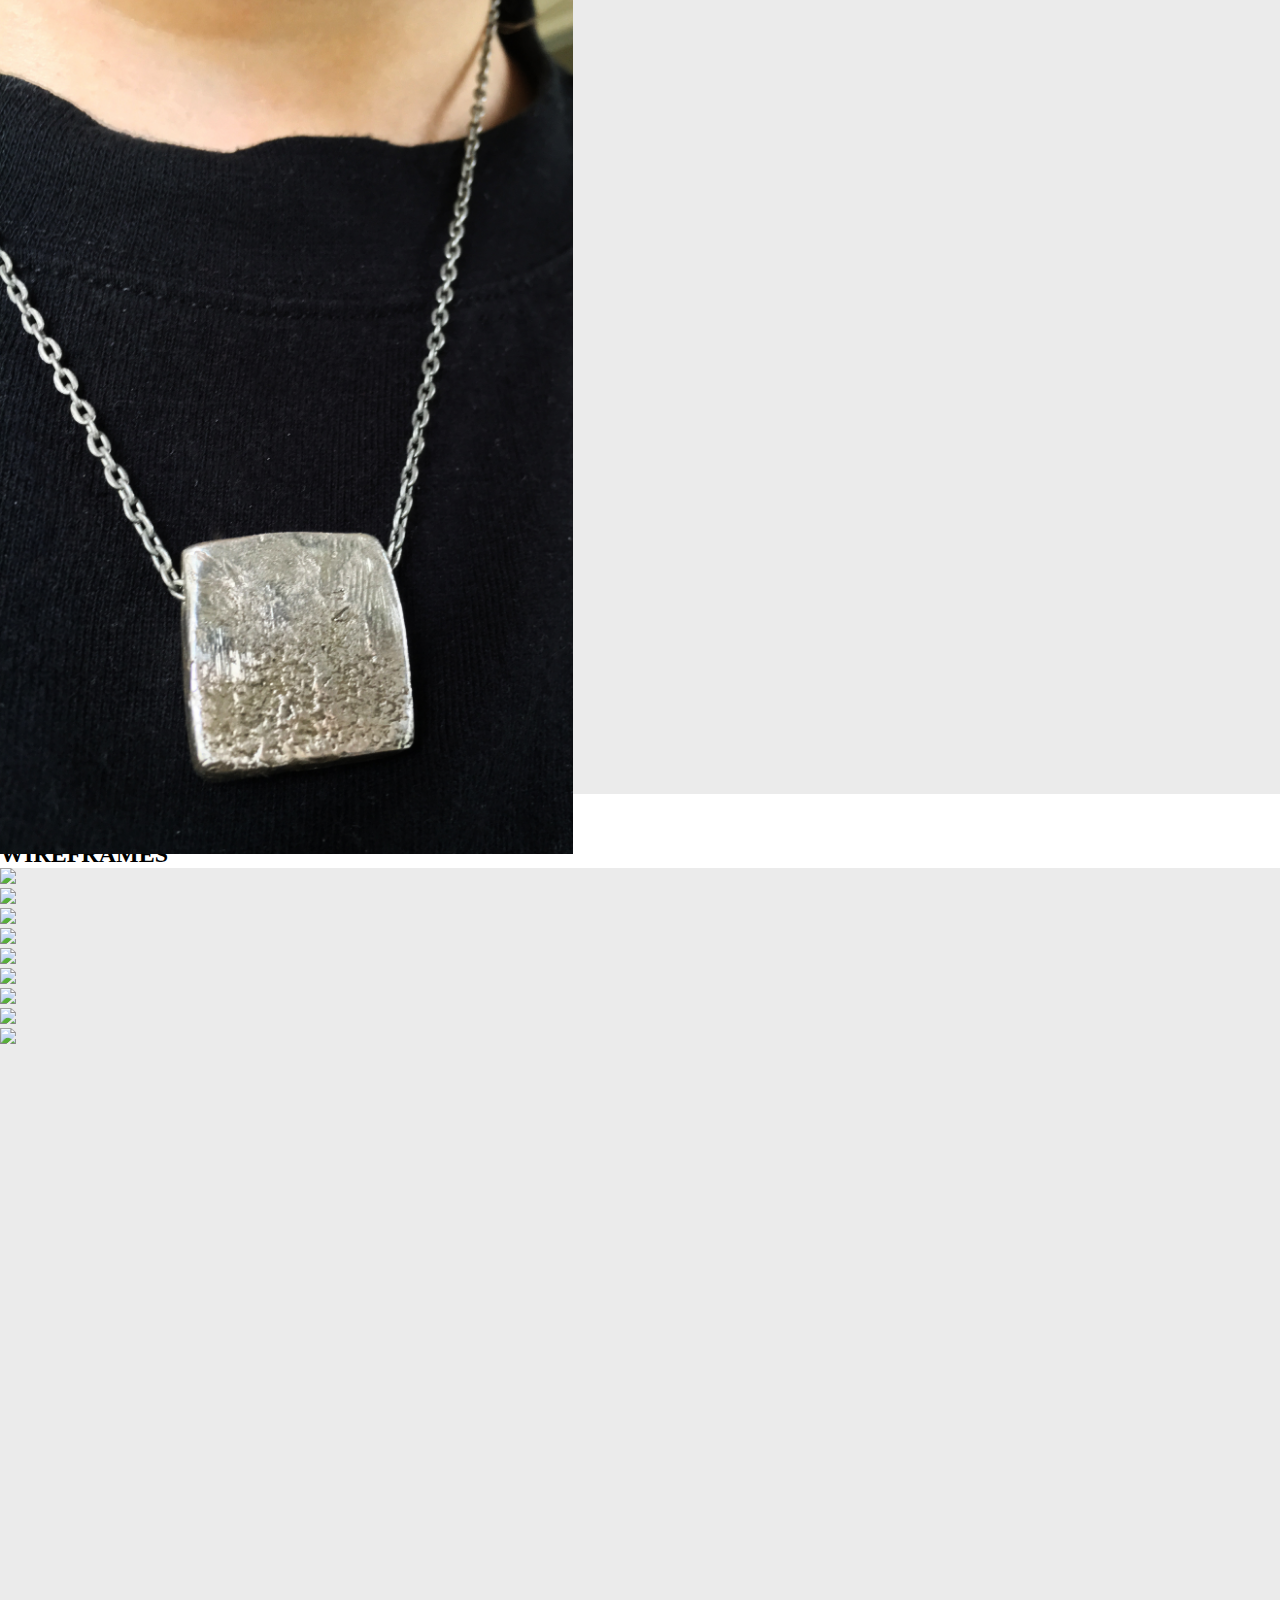
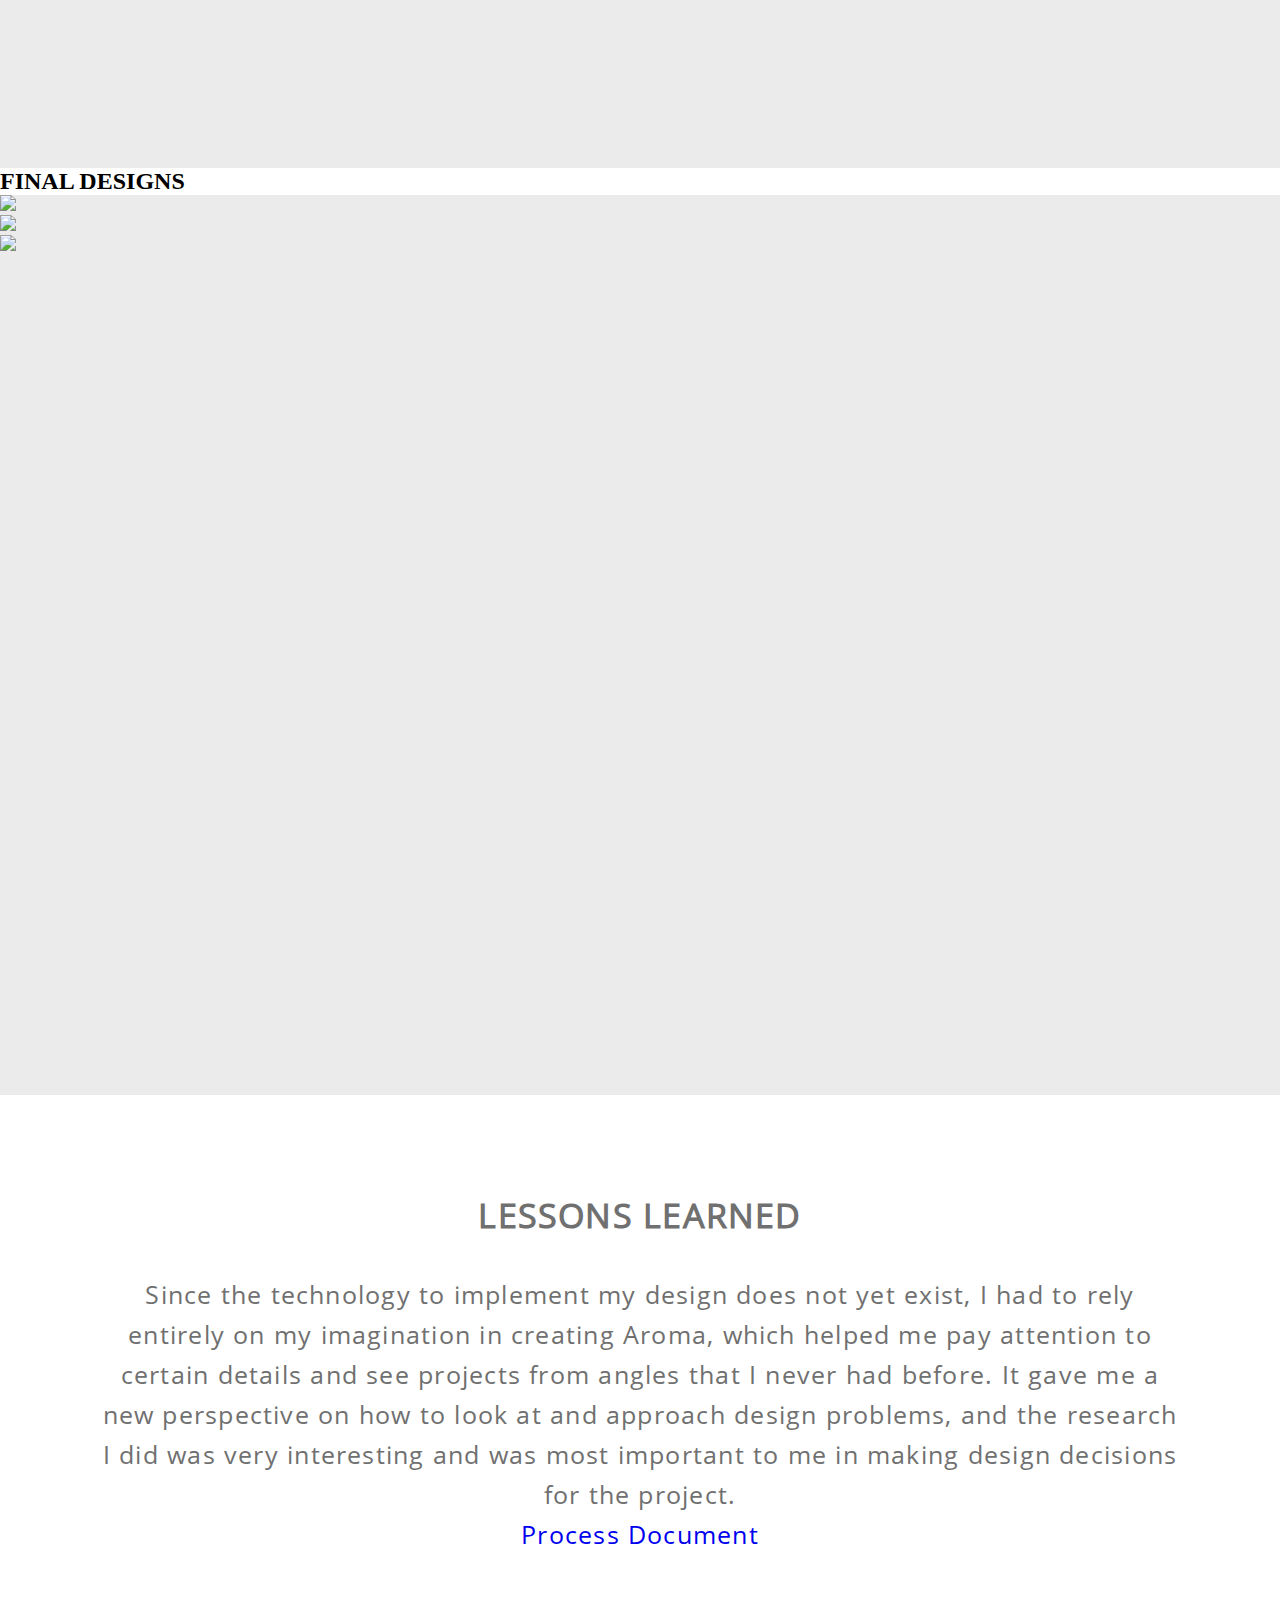
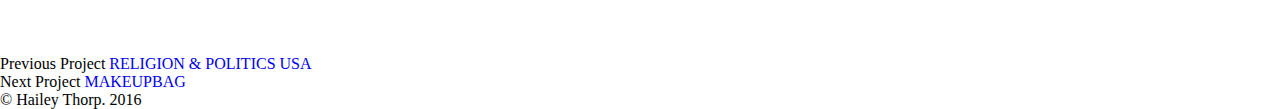
==== commit b358f489: "Add fine art text" ====
--- a/aroma.html
+++ b/aroma.html
@@ -17,6 +17,8 @@
     <link rel="stylesheet" type="text/css" href="./css/aroma.css">
     <link rel="stylesheet" type="text/css" href="./css/footer.css">
     <link rel="stylesheet" type="text/css" href="./css/global-nav.css">
+    <link rel="stylesheet" type="text/css" href="./css/picture-slide.css">
+    <link rel="stylesheet" type="text/css" href="./css/project.css">
     <link rel="stylesheet" type="text/css" href="https://cdn.jsdelivr.net/jquery.slick/1.6.0/slick.css"/>
     <script type="text/javascript" src="https://code.jquery.com/jquery-1.11.0.min.js"></script>
     <script type="text/javascript" src="https://code.jquery.com/jquery-migrate-1.2.1.min.js"></script>
@@ -30,7 +32,7 @@
         <a href="#work" class="hero-nav__link">Work</a>
         <a href="#" class="hero-nav__link">About</a>
         <img class="hero-nav__image" src="images/BEETLE_LOGO_LIGHT.png">
-        <a href="#" class="hero-nav__link">Resume</a>
+        <a href="./thorp-resume.pdf" target="_blank" class="hero-nav__link">Resume</a>
         <a href="#" class="hero-nav__link">Contact</a>
       </div>
 
@@ -40,12 +42,15 @@
       <p class="subhead">How can we communicate through smell?</p>
       <div>While researching experimental design for my Experimental New Media Design course, I discovered an olfactory-museum exhibit that explored the history of perfume.  The exhibit caused me to think about how I could incorporate scent into a user interface.  We communicate daily through touch, sight, and hearing but we have not learned how to communicate through scent.  Scent is incredibly powerful, capable of evoking emotions and even memories.  How can we use the power of scent to communicate with one another?  My idea for this project centers on the concept of a wearable that possesses the ability to emit, capture, and reproduce smells when prompted with a phone app.  The technology for creating such a wearable is not yet available but soon will be, and my design is intended to be used with this technology when it does.</div>
     </section>
+
     <img class="full-screen-img" src="images/aroma/AromaMockup1.jpg" />
+
     <section class="text-section">
       <h2>RESEARCH</h2>
       <p>I did an extensive amount of research for this project because of its experimental nature. Most of my research focused on olfactory technologies that already exist, and the various concepts and ideas behind them. I was surprised to find that there are a huge number of projects in progress based on the combination of technology and scent. There is even a scientific society dedicated to this research, the Digital Olfaction society. Some of my favorite experimental projects include an alarm clock that emits a strong scent to peacefully wake the user up, a helmet that uses virtual reality, a helmet that emits scent when someone eats a plain cookie to convince that individual that they are eating a cookie with a flavor different from the one they're actually eating, and many more. Looking into these ideas really allowed me to explore many possibilities for my project.</p>
     </section>
-    <section class="text-section">
+
+    <section class="text-section gray-back">
       <h2>CONCEPT SKETCHES</h2>
       <p>To me, one of the most interesting parts of using scent to communicate is the ability scent gives to communicate in a very subtle way. I wanted to show a story in my concept sketches that illustrates an exciting but realistic use for an olfactory interface.</p>
       <ul class="concept-images">
@@ -63,19 +68,64 @@
         </li>
       </ul>
     </section>
+
     <section class="text-section">
       <h2>THE NECKLACE</h2>
       <p>I decided to make the Aroma wearable a necklace so the scents can reach the user's nose and still be worn during their normal daily routine.  Because the wearable is a necklace, I wanted its style to be very neutral so that an individual of any gender or style could be comfortable wearing it.  I also thought that is should be comparatively flat so it could be worn comfortably under clothing.  I know how to do metalsmithing, so I thought it was a perfect opportunity to make a prototype.  First I sketched it out, sculpted it in soft wax, then cast it in sterling silver.  I left some of the natural texture from the casting on one side to give it a little more style and visual interest.</p>
     </section>
+
     <div class="picture-slide">
       <div><img src="images/aroma/necklace/IMG_1186.jpg" /></div>
       <div><img src="images/aroma/necklace/IMG_1188.jpg" /></div>
       <div><img src="images/aroma/necklace/IMG_1194.jpg" /></div>
       <div><img src="images/aroma/necklace/IMG_1196.jpg" /></div>
     </div>
+
+    <h2 class="lone-title">INFORMATION ARCHITECTURE</h2>
+    <img class="full-screen-img" src="images/aroma/AromaInfoArc.jpg" />
+
+    <div class="slide-container light-purple-back">
+      <h2 class="carousel-title">WIREFRAMES</h2>
+      <div class="picture-slide light-purple-back">
+        <div><img src="images/aroma/wireframes/AromaWFPage1.jpg" /></div>
+        <div><img src="images/aroma/wireframes/AromaWFPage2.jpg" /></div>
+        <div><img src="images/aroma/wireframes/AromaWFPage3.jpg" /></div>
+        <div><img src="images/aroma/wireframes/AromaWFPage4.jpg" /></div>
+        <div><img src="images/aroma/wireframes/AromaWFPage5.jpg" /></div>
+        <div><img src="images/aroma/wireframes/AromaWFPage6.jpg" /></div>
+        <div><img src="images/aroma/wireframes/AromaWFPage7.jpg" /></div>
+        <div><img src="images/aroma/wireframes/AromaWFPage8.jpg" /></div>
+        <div><img src="images/aroma/wireframes/AromaWFPage9.jpg" /></div>
+      </div>
+    </div>
+
+    <div class="slide-container">
+      <h2 class="carousel-title">FINAL DESIGNS</h2>
+      <div class="picture-slide">
+        <div><img src="images/aroma/comps/AromaComps1-3.jpg" /></div>
+        <div><img src="images/aroma/comps/AromaComps4-6.jpg" /></div>
+        <div><img src="images/aroma/comps/AromaComps7-9.jpg" /></div>
+      </div>
+    </div>
+
     <section class="text-section">
       <h2>LESSONS LEARNED</h2>
       <p>Since the technology to implement my design does not yet exist, I had to rely entirely on my imagination in creating Aroma, which helped me pay attention to certain details and see projects from angles that I never had before.  It gave me a new perspective on how to look at and approach design problems, and the research I did was very interesting and was most important to me in making design decisions for the project.</p>
+      <a href="#" class="process-document-button">Process Document</a>
+    </section>
+
+    <section class="other-projects">
+      <div class="other-project-link dark-red-back">
+
+        <span class="other-project__subhead">Previous Project</span>
+        <a href="#">RELIGION &amp; POLITICS USA</a>
+
+      </div><div class="other-project-link magenta-back">
+
+        <span class="other-project__subhead">Next Project</span>
+        <a href="#">MAKEUPBAG</a>
+
+      </div>
     </section>
 
     <footer class="footer">
@@ -85,7 +135,6 @@
         <a href="https://pinterest.com/fenrizisthem" class="fa fa-pinterest-p"></a>
         <a href="https://boiled--angel.tumblr.com" class="fa fa-tumblr"></a>
       </span>
-
       <span class="footer__copyright">&copy; Hailey Thorp. 2016</span>
     </footer>
   </body>
--- a/css/picture-slide.css
+++ b/css/picture-slide.css
@@ -0,0 +1,79 @@
+.picture-slide {
+  height: 100vh;
+  width: 100%;
+  position: relative;
+  background-color: #ebebeb;
+}
+
+.picture-slide img {
+  height: 100vh;
+  margin: 0 auto;
+}
+
+.slick-dots {
+  position: absolute;
+  width: 100%;
+  display: flex;
+  justify-content: center;
+  list-style-type: none;
+  margin-top: -3%;
+}
+
+.slick-dots li button {
+  font-size: 0;
+  line-height: 0;
+  display: block;
+  width: 20px;
+  height: 20px;
+  cursor: pointer;
+  color: transparent;
+  outline: none;
+  background: transparent;
+
+  border: 2px solid #7d7d7d;
+	border-radius: 50%;
+}
+
+li.slick-active button{
+  background-color: #7d7d7d;
+}
+
+.slick-dots li {
+  width: 30px;
+  height: 30px;
+}
+
+.slick-prev {
+  position: absolute;
+  left: 40px;
+  top: calc(50vh - 40px);
+  width: 40px;
+  height: 75px;
+  color: transparent;
+  border: none;
+  background-color: transparent;
+  background: url(../images/arrow.png) no-repeat;
+  background-position: -37px -21px;
+  -moz-transform: scaleX(-1);
+  -o-transform: scaleX(-1);
+  -webkit-transform: scaleX(-1);
+  transform: scaleX(-1);
+  z-index: 100;
+}
+
+.slick-next {
+  position: absolute;
+  right: 40px;
+  top: calc(50vh - 40px);
+  width: 40px;
+  height: 75px;
+  color: transparent;
+  border: none;
+  background-color: transparent;
+  background: url(../images/arrow.png) no-repeat;
+  background-position: -37px -21px;
+  z-index: 100;
+}
+
+.slick-prev:focus {outline:0;}
+.slick-next:focus {outline:0;}
